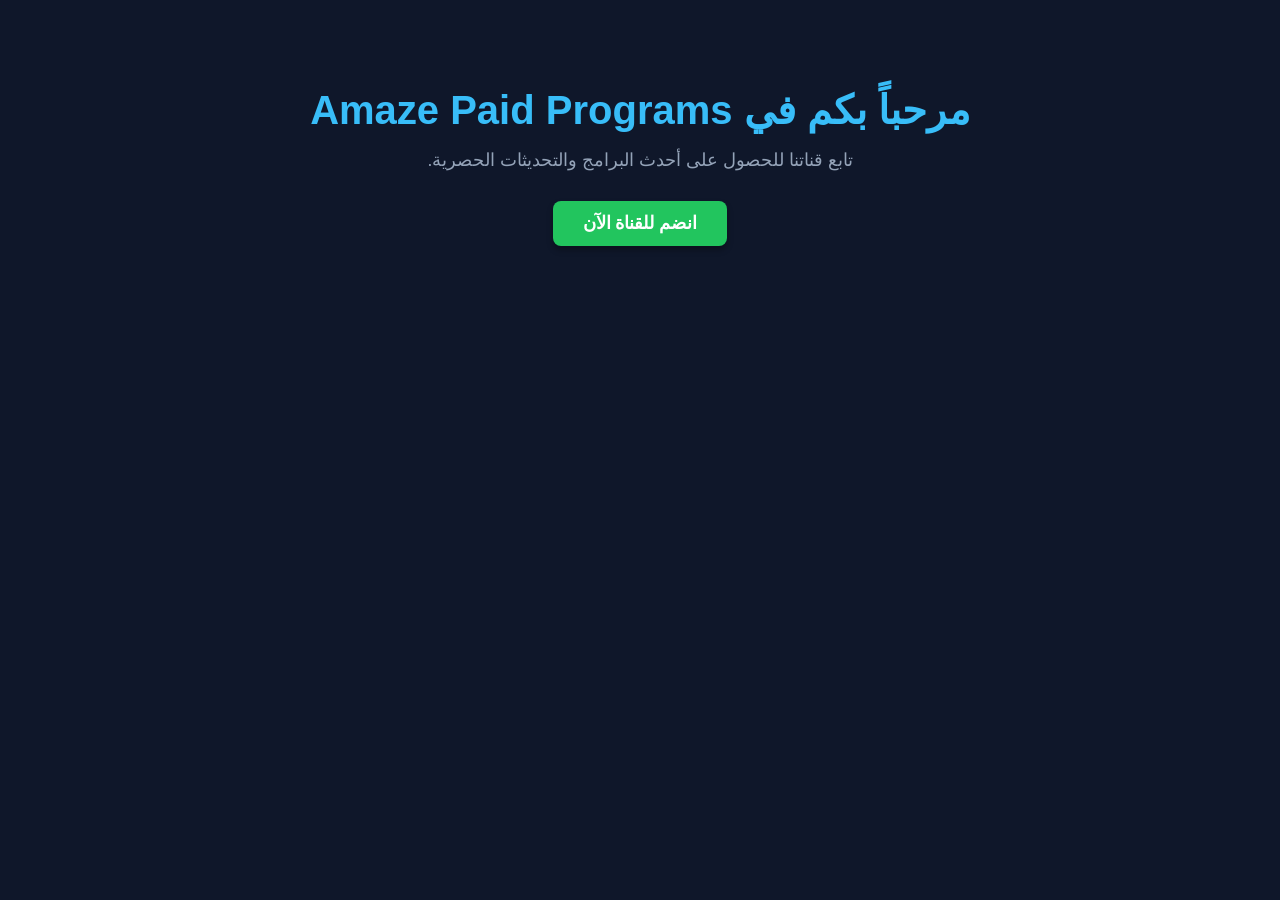
==== index.html @ 5b25175a "Create index.html" ====
<!DOCTYPE html>
<html lang="ar" dir="rtl">
<head>
    <meta charset="UTF-8">
    <meta name="viewport" content="width=device-width, initial-scale=1.0">
    <title>Amaze Paid Programs</title>
    <style>
        body {
            background-color: #0f172a;
            color: #ffffff;
            font-family: Tahoma, sans-serif;
            text-align: center;
            padding: 60px 20px;
            margin: 0;
        }
        h1 {
            color: #38bdf8;
            font-size: 2.5rem;
            margin-bottom: 10px;
        }
        p {
            color: #94a3b8;
            font-size: 1.1rem;
            margin-bottom: 30px;
        }
        .btn {
            display: inline-block;
            background-color: #22c55e;
            color: white;
            padding: 12px 30px;
            text-decoration: none;
            border-radius: 8px;
            font-weight: bold;
            font-size: 1.1rem;
            box-shadow: 0 4px 6px rgba(0, 0, 0, 0.3);
        }
        .btn:hover {
            background-color: #16a34a;
        }
    </style>
</head>
<body>

    <h1>مرحباً بكم في Amaze Paid Programs</h1>
    <p>تابع قناتنا للحصول على أحدث البرامج والتحديثات الحصرية.</p>
    
    <a href="رابط_قناتك" class="btn">انضم للقناة الآن</a>

</body>
</html>
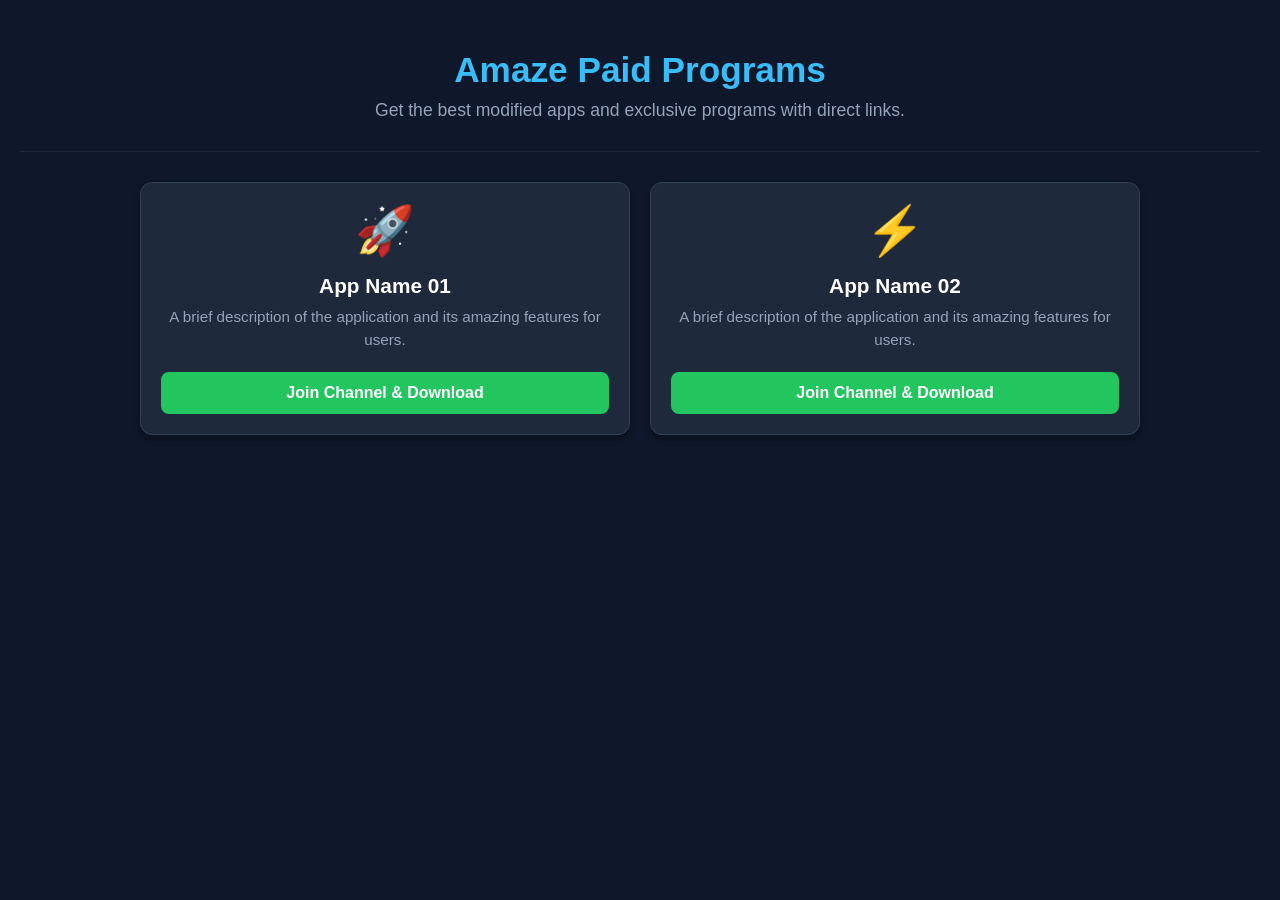
==== commit 659bb15d: "Update index.html" ====
--- a/index.html
+++ b/index.html
@@ -1,38 +1,78 @@
 <!DOCTYPE html>
-<html lang="ar" dir="rtl">
+<html lang="en">
 <head>
     <meta charset="UTF-8">
     <meta name="viewport" content="width=device-width, initial-scale=1.0">
     <title>Amaze Paid Programs</title>
     <style>
+        * {
+            box-sizing: border-box;
+            margin: 0;
+            padding: 0;
+        }
         body {
             background-color: #0f172a;
             color: #ffffff;
-            font-family: Tahoma, sans-serif;
+            font-family: Arial, sans-serif;
+            padding: 20px;
+        }
+        header {
             text-align: center;
-            padding: 60px 20px;
-            margin: 0;
+            padding: 30px 10px;
+            border-bottom: 1px solid #1e293b;
+            margin-bottom: 30px;
         }
-        h1 {
+        header h1 {
             color: #38bdf8;
-            font-size: 2.5rem;
+            font-size: 2.2rem;
             margin-bottom: 10px;
         }
-        p {
+        header p {
             color: #94a3b8;
             font-size: 1.1rem;
-            margin-bottom: 30px;
+        }
+        .container {
+            max-width: 1000px;
+            margin: 0 auto;
+            display: grid;
+            grid-template-columns: repeat(auto-fit, minmax(280px, 1fr));
+            gap: 20px;
+        }
+        .app-card {
+            background-color: #1e293b;
+            border-radius: 12px;
+            padding: 20px;
+            text-align: center;
+            box-shadow: 0 4px 6px rgba(0, 0, 0, 0.3);
+            border: 1px solid #334155;
+        }
+        .app-icon {
+            font-size: 3rem;
+            margin-bottom: 15px;
+        }
+        .app-title {
+            font-size: 1.3rem;
+            color: #ffffff;
+            margin-bottom: 8px;
+            font-weight: bold;
+        }
+        .app-desc {
+            font-size: 0.95rem;
+            color: #94a3b8;
+            margin-bottom: 20px;
+            line-height: 1.5;
         }
         .btn {
             display: inline-block;
             background-color: #22c55e;
             color: white;
-            padding: 12px 30px;
+            padding: 12px 20px;
             text-decoration: none;
             border-radius: 8px;
             font-weight: bold;
-            font-size: 1.1rem;
-            box-shadow: 0 4px 6px rgba(0, 0, 0, 0.3);
+            font-size: 1rem;
+            transition: background 0.3s;
+            width: 100%;
         }
         .btn:hover {
             background-color: #16a34a;
@@ -41,10 +81,28 @@
 </head>
 <body>
 
-    <h1>مرحباً بكم في Amaze Paid Programs</h1>
-    <p>تابع قناتنا للحصول على أحدث البرامج والتحديثات الحصرية.</p>
-    
-    <a href="رابط_قناتك" class="btn">انضم للقناة الآن</a>
+    <header>
+        <h1>Amaze Paid Programs</h1>
+        <p>Get the best modified apps and exclusive programs with direct links.</p>
+    </header>
+
+    <div class="container">
+        <!-- App 1 -->
+        <div class="app-card">
+            <div class="app-icon">🚀</div>
+            <div class="app-title">App Name 01</div>
+            <div class="app-desc">A brief description of the application and its amazing features for users.</div>
+            <a href="https://t.me/Amazepiad" class="btn" target="_blank">Join Channel & Download</a>
+        </div>
+
+        <!-- App 2 -->
+        <div class="app-card">
+            <div class="app-icon">⚡</div>
+            <div class="app-title">App Name 02</div>
+            <div class="app-desc">A brief description of the application and its amazing features for users.</div>
+            <a href="https://t.me/Amazepiad" class="btn" target="_blank">Join Channel & Download</a>
+        </div>
+    </div>
 
 </body>
 </html>
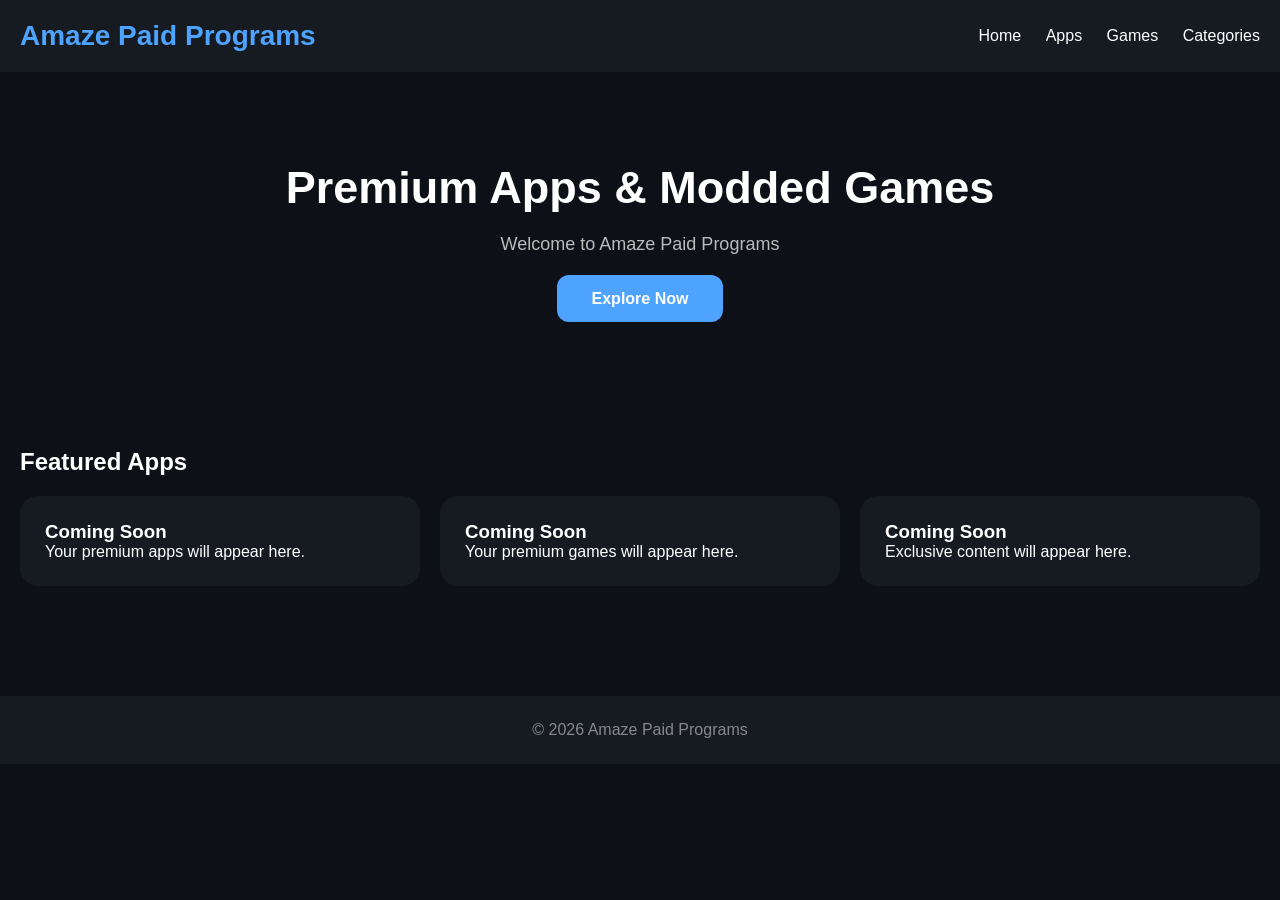
==== commit 842680e8: "Update index.html" ====
--- a/index.html
+++ b/index.html
@@ -4,105 +4,168 @@
     <meta charset="UTF-8">
     <meta name="viewport" content="width=device-width, initial-scale=1.0">
     <title>Amaze Paid Programs</title>
+
     <style>
-        * {
-            box-sizing: border-box;
-            margin: 0;
-            padding: 0;
+        *{
+            margin:0;
+            padding:0;
+            box-sizing:border-box;
+            font-family:Arial,Helvetica,sans-serif;
         }
-        body {
-            background-color: #0f172a;
-            color: #ffffff;
-            font-family: Arial, sans-serif;
-            padding: 20px;
+
+        body{
+            background:#0d1117;
+            color:white;
         }
-        header {
-            text-align: center;
-            padding: 30px 10px;
-            border-bottom: 1px solid #1e293b;
-            margin-bottom: 30px;
+
+        header{
+            background:#161b22;
+            padding:20px;
+            display:flex;
+            justify-content:space-between;
+            align-items:center;
+            position:sticky;
+            top:0;
         }
-        header h1 {
-            color: #38bdf8;
-            font-size: 2.2rem;
-            margin-bottom: 10px;
+
+        .logo{
+            font-size:28px;
+            font-weight:bold;
+            color:#4da3ff;
         }
-        header p {
-            color: #94a3b8;
-            font-size: 1.1rem;
+
+        nav a{
+            color:white;
+            text-decoration:none;
+            margin-left:20px;
         }
-        .container {
-            max-width: 1000px;
-            margin: 0 auto;
-            display: grid;
-            grid-template-columns: repeat(auto-fit, minmax(280px, 1fr));
-            gap: 20px;
+
+        nav a:hover{
+            color:#4da3ff;
         }
-        .app-card {
-            background-color: #1e293b;
-            border-radius: 12px;
-            padding: 20px;
-            text-align: center;
-            box-shadow: 0 4px 6px rgba(0, 0, 0, 0.3);
-            border: 1px solid #334155;
+
+        .hero{
+            text-align:center;
+            padding:90px 20px;
         }
-        .app-icon {
-            font-size: 3rem;
-            margin-bottom: 15px;
+
+        .hero h1{
+            font-size:45px;
+            margin-bottom:20px;
         }
-        .app-title {
-            font-size: 1.3rem;
-            color: #ffffff;
-            margin-bottom: 8px;
-            font-weight: bold;
+
+        .hero p{
+            color:#bbb;
+            font-size:18px;
+            margin-bottom:35px;
         }
-        .app-desc {
-            font-size: 0.95rem;
-            color: #94a3b8;
-            margin-bottom: 20px;
-            line-height: 1.5;
+
+        .btn{
+            background:#4da3ff;
+            color:white;
+            padding:15px 35px;
+            border-radius:12px;
+            text-decoration:none;
+            font-weight:bold;
         }
-        .btn {
-            display: inline-block;
-            background-color: #22c55e;
-            color: white;
-            padding: 12px 20px;
-            text-decoration: none;
-            border-radius: 8px;
-            font-weight: bold;
-            font-size: 1rem;
-            transition: background 0.3s;
-            width: 100%;
+
+        .section{
+            padding:50px 20px;
         }
-        .btn:hover {
-            background-color: #16a34a;
+
+        .section h2{
+            margin-bottom:20px;
+        }
+
+        .cards{
+            display:grid;
+            grid-template-columns:repeat(auto-fit,minmax(230px,1fr));
+            gap:20px;
+        }
+
+        .card{
+            background:#161b22;
+            padding:25px;
+            border-radius:18px;
+            transition:.3s;
+        }
+
+        .card:hover{
+            transform:translateY(-6px);
+        }
+
+        footer{
+            margin-top:60px;
+            background:#161b22;
+            text-align:center;
+            padding:25px;
+            color:#888;
         }
     </style>
+
 </head>
+
 <body>
 
-    <header>
-        <h1>Amaze Paid Programs</h1>
-        <p>Get the best modified apps and exclusive programs with direct links.</p>
-    </header>
+<header>
 
-    <div class="container">
-        <!-- App 1 -->
-        <div class="app-card">
-            <div class="app-icon">🚀</div>
-            <div class="app-title">App Name 01</div>
-            <div class="app-desc">A brief description of the application and its amazing features for users.</div>
-            <a href="https://t.me/Amazepiad" class="btn" target="_blank">Join Channel & Download</a>
-        </div>
+<div class="logo">
+Amaze Paid Programs
+</div>
 
-        <!-- App 2 -->
-        <div class="app-card">
-            <div class="app-icon">⚡</div>
-            <div class="app-title">App Name 02</div>
-            <div class="app-desc">A brief description of the application and its amazing features for users.</div>
-            <a href="https://t.me/Amazepiad" class="btn" target="_blank">Join Channel & Download</a>
-        </div>
-    </div>
+<nav>
+<a href="#">Home</a>
+<a href="#">Apps</a>
+<a href="#">Games</a>
+<a href="#">Categories</a>
+</nav>
+
+</header>
+
+<section class="hero">
+
+<h1>Premium Apps & Modded Games</h1>
+
+<p>
+Welcome to Amaze Paid Programs
+</p>
+
+<a class="btn" href="#">
+Explore Now
+</a>
+
+</section>
+
+<section class="section">
+
+<h2>Featured Apps</h2>
+
+<div class="cards">
+
+<div class="card">
+<h3>Coming Soon</h3>
+<p>Your premium apps will appear here.</p>
+</div>
+
+<div class="card">
+<h3>Coming Soon</h3>
+<p>Your premium games will appear here.</p>
+</div>
+
+<div class="card">
+<h3>Coming Soon</h3>
+<p>Exclusive content will appear here.</p>
+</div>
+
+</div>
+
+</section>
+
+<footer>
+
+© 2026 Amaze Paid Programs
+
+</footer>
 
 </body>
-</html>
+    </html>
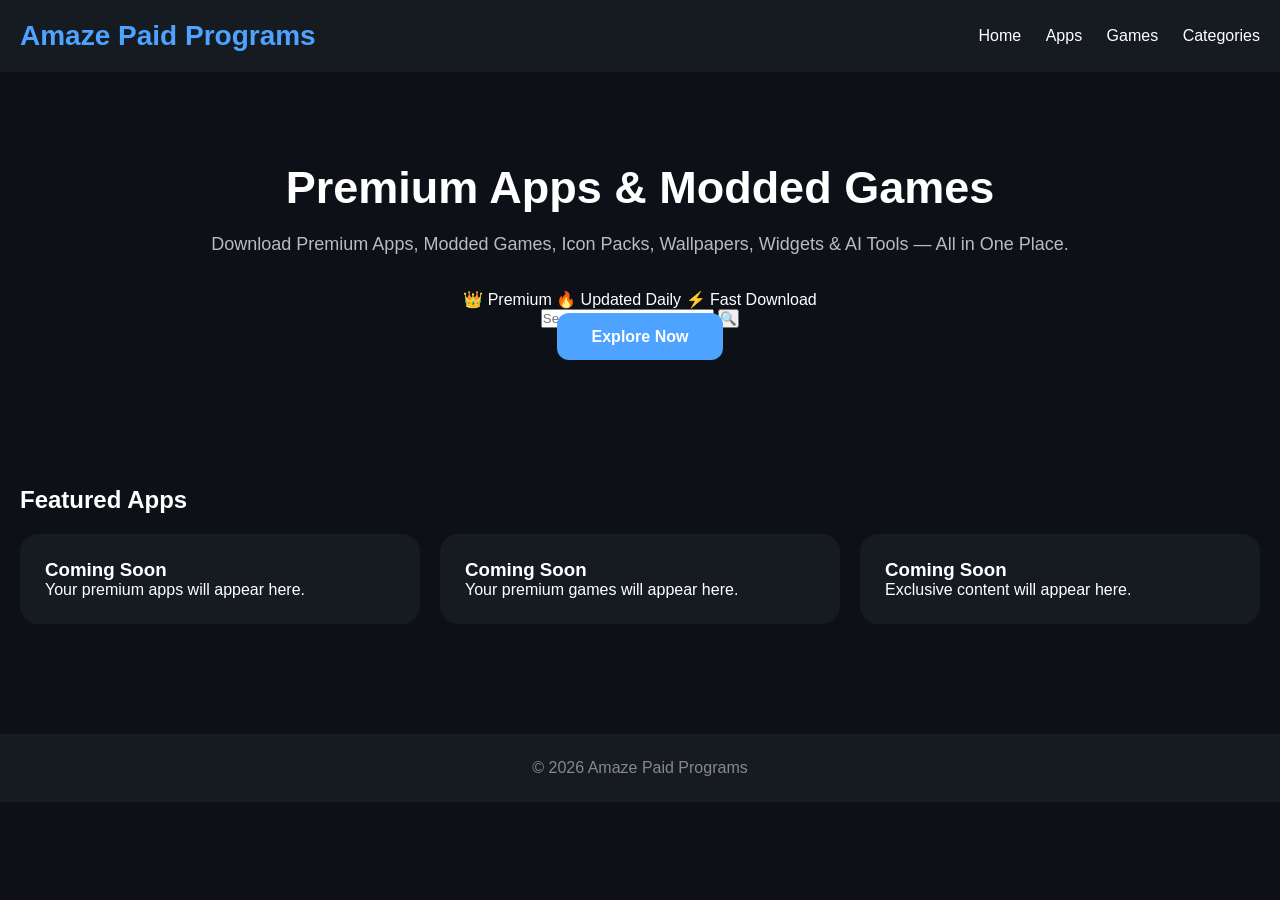
==== commit 42187744: "Enhance UI with badges and search functionality Added badges and search box to enhance user interfac" ====
--- a/index.html
+++ b/index.html
@@ -100,7 +100,49 @@
             text-align:center;
             padding:25px;
             color:#888;
-        }
+      .badges{
+display:flex;
+justify-content:center;
+gap:12px;
+flex-wrap:wrap;
+margin:25px 0;
+}
+
+.badges span{
+background:#161b22;
+padding:10px 18px;
+border-radius:30px;
+border:1px solid #2b7fff;
+font-size:14px;
+}
+
+.search-box{
+display:flex;
+justify-content:center;
+max-width:500px;
+margin:25px auto;
+}
+
+.search-box input{
+flex:1;
+padding:15px;
+background:#161b22;
+border:1px solid #2b7fff;
+border-radius:15px 0 0 15px;
+color:#fff;
+outline:none;
+font-size:16px;
+}
+
+.search-box button{
+padding:15px 22px;
+background:#2b7fff;
+border:none;
+color:#fff;
+border-radius:0 15px 15px 0;
+cursor:pointer;
+font-size:18px;
+}  }
     </style>
 
 </head>
@@ -127,8 +169,20 @@
 <h1>Premium Apps & Modded Games</h1>
 
 <p>
-Welcome to Amaze Paid Programs
+Download Premium Apps, Modded Games, Icon Packs, Wallpapers,
+Widgets & AI Tools — All in One Place.
 </p>
+
+<div class="badges">
+    <span>👑 Premium</span>
+    <span>🔥 Updated Daily</span>
+    <span>⚡ Fast Download</span>
+</div>
+
+<div class="search-box">
+    <input type="text" placeholder="Search apps, games, icons...">
+    <button>🔍</button>
+    </div>
 
 <a class="btn" href="#">
 Explore Now
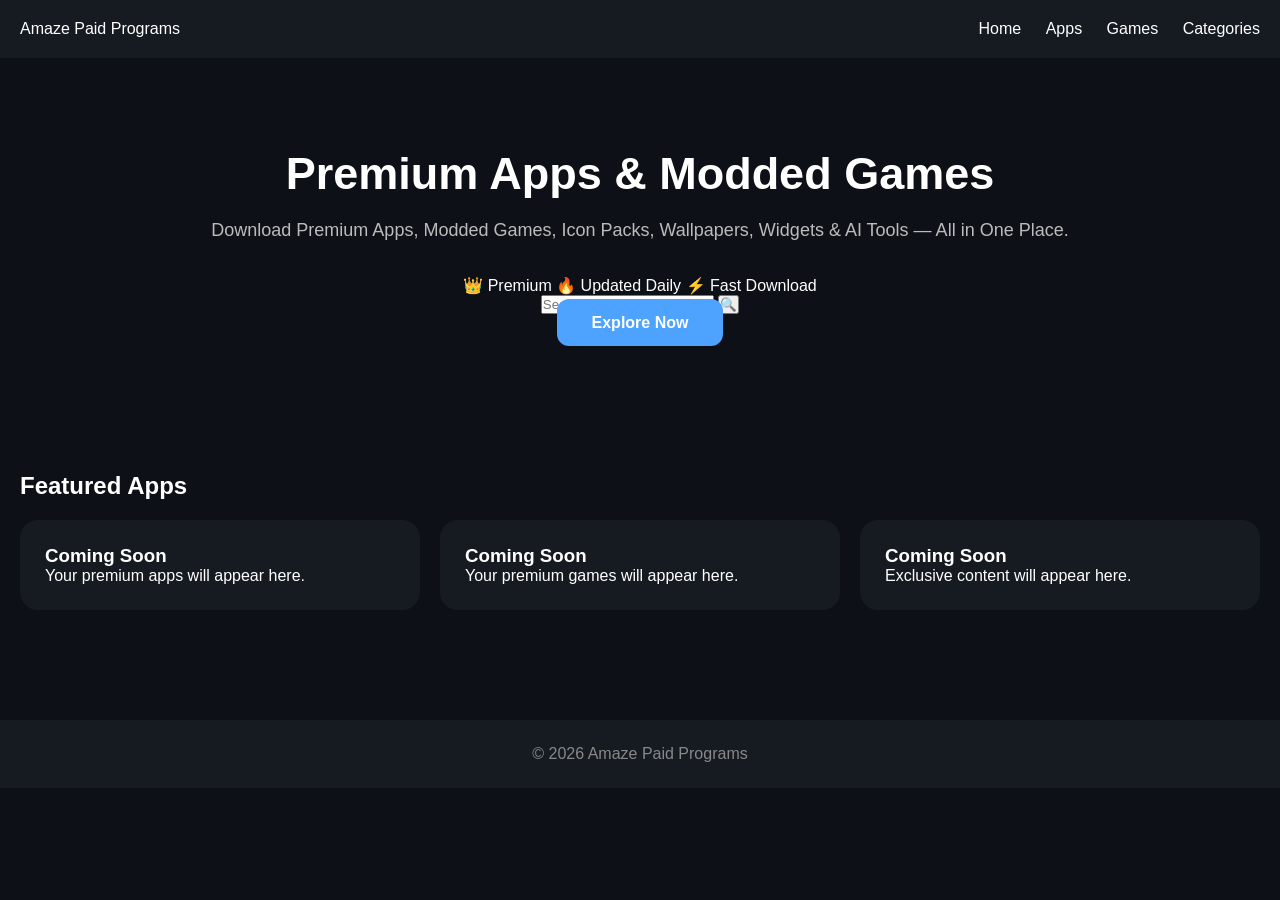
==== commit fdb07bce: "Fix formatting in index.html" ====
--- a/index.html
+++ b/index.html
@@ -27,7 +27,7 @@
             position:sticky;
             top:0;
         }
-
+<link rel="stylesheet" href="style.css">
         .logo{
             font-size:28px;
             font-weight:bold;
--- a/style.css
+++ b/style.css
@@ -0,0 +1,84 @@
+*{
+    margin:0;
+    padding:0;
+    box-sizing:border-box;
+    font-family:Arial,Helvetica,sans-serif;
+}
+
+body{
+    background:#0b0f19;
+    color:#fff;
+}
+
+header{
+    position:sticky;
+    top:0;
+    display:flex;
+    justify-content:space-between;
+    align-items:center;
+    padding:18px 25px;
+    background:rgba(20,20,30,.85);
+    backdrop-filter:blur(15px);
+    border-bottom:1px solid rgba(255,255,255,.08);
+}
+
+.logo{
+    font-size:24px;
+    font-weight:bold;
+    color:#4da3ff;
+}
+
+nav a{
+    color:white;
+    text-decoration:none;
+    margin-left:18px;
+    transition:.3s;
+}
+
+nav a:hover{
+    color:#4da3ff;
+}
+
+.hero{
+    padding:80px 20px;
+    text-align:center;
+}
+
+.hero h1{
+    font-size:42px;
+    margin-bottom:15px;
+}
+
+.hero p{
+    color:#bdbdbd;
+    max-width:600px;
+    margin:auto;
+    line-height:1.6;
+}
+
+.buttons{
+    margin-top:35px;
+}
+
+.btn{
+    display:inline-block;
+    margin:8px;
+    padding:15px 28px;
+    border-radius:14px;
+    text-decoration:none;
+    font-weight:bold;
+}
+
+.primary{
+    background:#4da3ff;
+    color:white;
+}
+
+.secondary{
+    border:2px solid #4da3ff;
+    color:#4da3ff;
+}
+
+.btn:hover{
+    transform:translateY(-3px);
+}
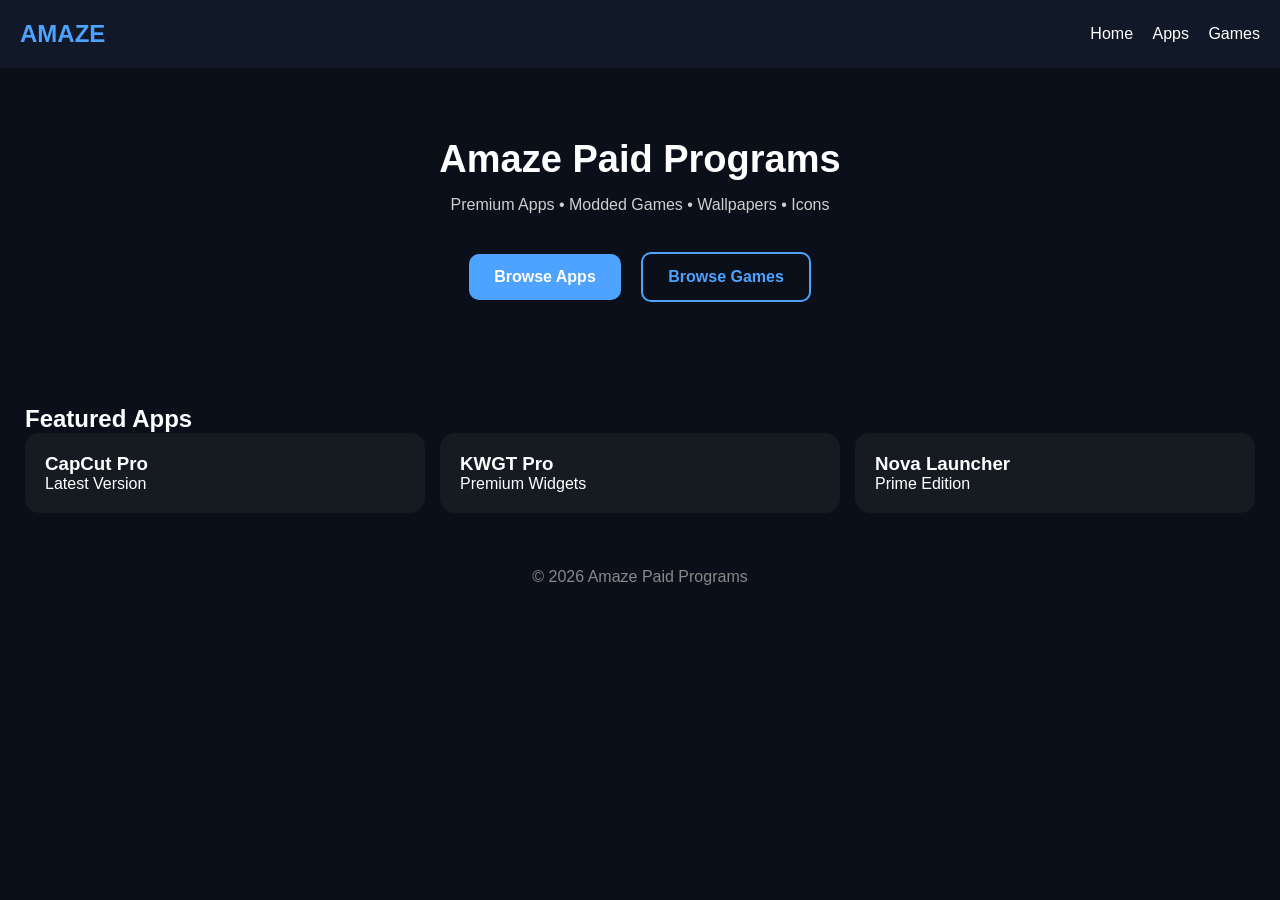
==== commit 2d76fa4b: "Update index.html" ====
--- a/index.html
+++ b/index.html
@@ -10,26 +10,24 @@
             margin:0;
             padding:0;
             box-sizing:border-box;
-            font-family:Arial,Helvetica,sans-serif;
+            font-family:Arial, sans-serif;
         }
 
         body{
-            background:#0d1117;
+            background:#0b0f19;
             color:white;
         }
 
         header{
-            background:#161b22;
-            padding:20px;
             display:flex;
             justify-content:space-between;
             align-items:center;
-            position:sticky;
-            top:0;
+            padding:20px;
+            background:#111827;
         }
-<link rel="stylesheet" href="style.css">
+
         .logo{
-            font-size:28px;
+            font-size:24px;
             font-weight:bold;
             color:#4da3ff;
         }
@@ -37,112 +35,64 @@
         nav a{
             color:white;
             text-decoration:none;
-            margin-left:20px;
-        }
-
-        nav a:hover{
-            color:#4da3ff;
+            margin-left:15px;
         }
 
         .hero{
             text-align:center;
-            padding:90px 20px;
+            padding:70px 20px;
         }
 
         .hero h1{
-            font-size:45px;
-            margin-bottom:20px;
+            font-size:38px;
+            margin-bottom:15px;
         }
 
         .hero p{
-            color:#bbb;
-            font-size:18px;
-            margin-bottom:35px;
+            color:#cfcfcf;
+            margin-bottom:30px;
         }
 
-        .btn{
-            background:#4da3ff;
-            color:white;
-            padding:15px 35px;
-            border-radius:12px;
+        .buttons a{
+            display:inline-block;
+            margin:8px;
+            padding:14px 25px;
+            border-radius:10px;
             text-decoration:none;
             font-weight:bold;
         }
 
-        .section{
-            padding:50px 20px;
+        .apps{
+            background:#4da3ff;
+            color:white;
         }
 
-        .section h2{
-            margin-bottom:20px;
+        .games{
+            border:2px solid #4da3ff;
+            color:#4da3ff;
+        }
+
+        .section{
+            padding:25px;
         }
 
         .cards{
             display:grid;
-            grid-template-columns:repeat(auto-fit,minmax(230px,1fr));
-            gap:20px;
+            grid-template-columns:repeat(auto-fit,minmax(220px,1fr));
+            gap:15px;
         }
 
         .card{
             background:#161b22;
-            padding:25px;
-            border-radius:18px;
-            transition:.3s;
-        }
-
-        .card:hover{
-            transform:translateY(-6px);
+            padding:20px;
+            border-radius:15px;
         }
 
         footer{
-            margin-top:60px;
-            background:#161b22;
             text-align:center;
-            padding:25px;
+            padding:30px;
             color:#888;
-      .badges{
-display:flex;
-justify-content:center;
-gap:12px;
-flex-wrap:wrap;
-margin:25px 0;
-}
-
-.badges span{
-background:#161b22;
-padding:10px 18px;
-border-radius:30px;
-border:1px solid #2b7fff;
-font-size:14px;
-}
-
-.search-box{
-display:flex;
-justify-content:center;
-max-width:500px;
-margin:25px auto;
-}
-
-.search-box input{
-flex:1;
-padding:15px;
-background:#161b22;
-border:1px solid #2b7fff;
-border-radius:15px 0 0 15px;
-color:#fff;
-outline:none;
-font-size:16px;
-}
-
-.search-box button{
-padding:15px 22px;
-background:#2b7fff;
-border:none;
-color:#fff;
-border-radius:0 15px 15px 0;
-cursor:pointer;
-font-size:18px;
-}  }
+        }
     </style>
 
 </head>
@@ -152,41 +102,29 @@
 <header>
 
 <div class="logo">
-Amaze Paid Programs
+AMAZE
 </div>
 
 <nav>
 <a href="#">Home</a>
 <a href="#">Apps</a>
 <a href="#">Games</a>
-<a href="#">Categories</a>
 </nav>
 
 </header>
 
 <section class="hero">
 
-<h1>Premium Apps & Modded Games</h1>
+<h1>Amaze Paid Programs</h1>
 
 <p>
-Download Premium Apps, Modded Games, Icon Packs, Wallpapers,
-Widgets & AI Tools — All in One Place.
+Premium Apps • Modded Games • Wallpapers • Icons
 </p>
 
-<div class="badges">
-    <span>👑 Premium</span>
-    <span>🔥 Updated Daily</span>
-    <span>⚡ Fast Download</span>
+<div class="buttons">
+<a class="apps" href="#">Browse Apps</a>
+<a class="games" href="#">Browse Games</a>
 </div>
-
-<div class="search-box">
-    <input type="text" placeholder="Search apps, games, icons...">
-    <button>🔍</button>
-    </div>
-
-<a class="btn" href="#">
-Explore Now
-</a>
 
 </section>
 
@@ -197,18 +135,18 @@
 <div class="cards">
 
 <div class="card">
-<h3>Coming Soon</h3>
-<p>Your premium apps will appear here.</p>
+<h3>CapCut Pro</h3>
+<p>Latest Version</p>
 </div>
 
 <div class="card">
-<h3>Coming Soon</h3>
-<p>Your premium games will appear here.</p>
+<h3>KWGT Pro</h3>
+<p>Premium Widgets</p>
 </div>
 
 <div class="card">
-<h3>Coming Soon</h3>
-<p>Exclusive content will appear here.</p>
+<h3>Nova Launcher</h3>
+<p>Prime Edition</p>
 </div>
 
 </div>
@@ -222,4 +160,4 @@
 </footer>
 
 </body>
-    </html>
+</html>
